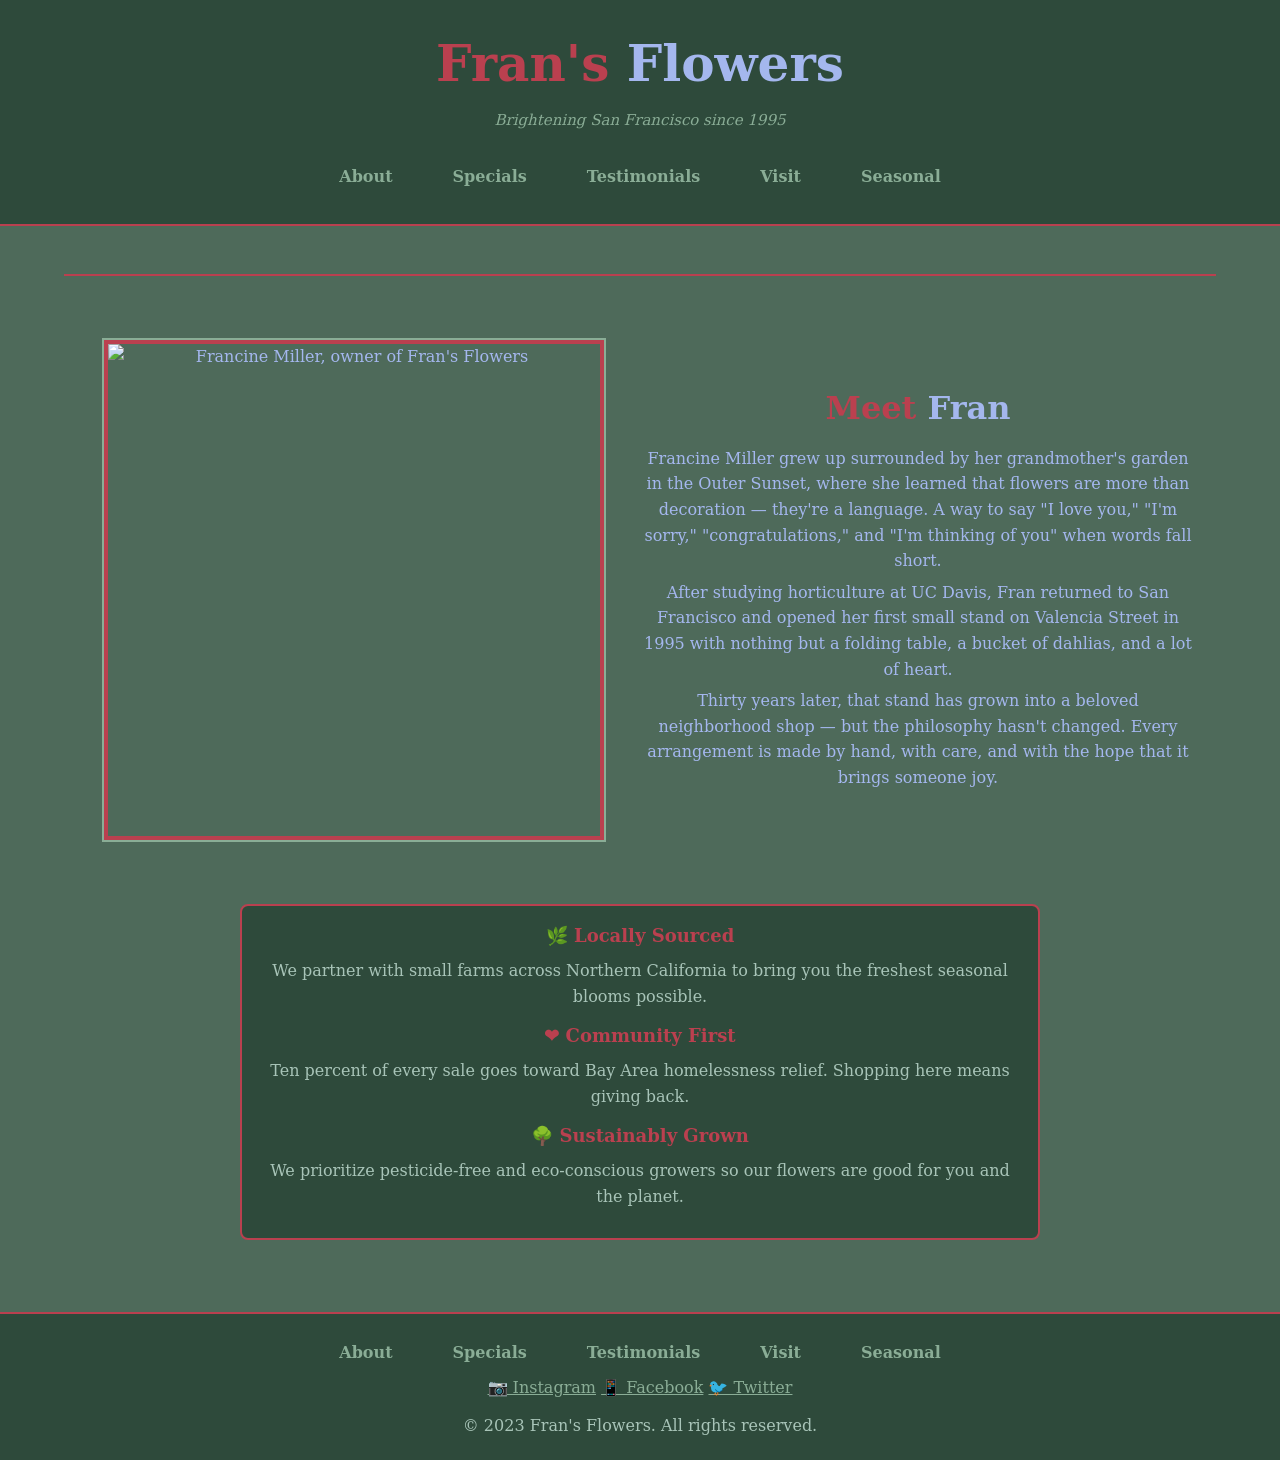
==== about.html @ 4b56d0f1 "all" ====
<!doctype html>
<html lang="en">
  <head>
    <meta charset="utf-8" />
    <meta name="viewport" content="width=device-width, initial-scale=1" />
    <title>About Us | Fran's Flowers</title>
    <link href="style.css" rel="stylesheet" type="text/css" />
  </head>

  <body>
    <header>
      <div class="header-content">
        <h1><span class="accent">Fran's</span> Flowers</h1>
        <p class="tagline">Brightening San Francisco since 1995</p>
      </div>
      <nav>
        <a href="index.html#about">About</a>
        <a href="index.html#specials">Specials</a>
        <a href="index.html#testimonials">Testimonials</a>
        <a href="index.html#visit">Visit</a>
        <a href="index.html#seasonal">Seasonal</a>
      </nav>
    </header>

    <main>
      <section class="about-fran">
        <div id="hero-about">
          <div id="hero-container">
            <img
              src="img/fran.png"
              alt="Francine Miller, owner of Fran's Flowers"
              class="hero-img"
            />
          </div>
          <div class="about-fran-text">
            <h2><span class="accent">Meet</span> Fran</h2>
            <p>
              Francine Miller grew up surrounded by her grandmother's garden in
              the Outer Sunset, where she learned that flowers are more than
              decoration — they're a language. A way to say "I love you," "I'm
              sorry," "congratulations," and "I'm thinking of you" when words
              fall short.
            </p>
            <p>
              After studying horticulture at UC Davis, Fran returned to San
              Francisco and opened her first small stand on Valencia Street in
              1995 with nothing but a folding table, a bucket of dahlias, and a
              lot of heart.
            </p>
            <p>
              Thirty years later, that stand has grown into a beloved
              neighborhood shop — but the philosophy hasn't changed. Every
              arrangement is made by hand, with care, and with the hope that it
              brings someone joy.
            </p>
          </div>
        </div>

        <div class="fran-values">
          <article class="value-card">
            <h3>&#127807; Locally Sourced</h3>
            <p>
              We partner with small farms across Northern California to bring
              you the freshest seasonal blooms possible.
            </p>
          </article>
          <article class="value-card">
            <h3>&#10084; Community First</h3>
            <p>
              Ten percent of every sale goes toward Bay Area homelessness
              relief. Shopping here means giving back.
            </p>
          </article>
          <article class="value-card">
            <h3>&#127795; Sustainably Grown</h3>
            <p>
              We prioritize pesticide-free and eco-conscious growers so our
              flowers are good for you and the planet.
            </p>
          </article>
        </div>
      </section>
    </main>

    <footer>
      <div class="footer-content">
        <div class="footer-nav">
          <a href="index.html#about">About</a>
          <a href="index.html#specials">Specials</a>
          <a href="index.html#testimonials">Testimonials</a>
          <a href="index.html#visit">Visit</a>
          <a href="index.html#seasonal">Seasonal</a>
        </div>
        <div class="footser-social">
          <a href="#" aria-label="Instagram">&#x1F4F7; Instagram</a>
          <a href="#" aria-label="Facebook">&#x1F4F1; Facebook</a>
          <a href="#" aria-label="Twitter">&#x1F426; Twitter</a>
        </div>
        <p>&copy; 2023 Fran's Flowers. All rights reserved.</p>
      </div>
    </footer>
  </body>
</html>
---- style.css ----
/* Base Styles */
* {
  margin: 0;
  padding: 0;
  box-sizing: border-box;
}

body {
  color: rgb(164, 183, 238);
  text-align: center;
  background-color: #4e6a5a;
  font-family: "Lora", Georgia, "Serif", cursive;
  line-height: 1.6;
}

/* Typography */

h1 {
  font-size: 50px;
  margin: 0;
}
h2 {
  font-size: 32px;
  margin-bottom: 12px;
}
h3 {
  font-size: 18px;
  margin-bottom: 8px;
}
p {
  margin-bottom: 6px;
}

header {
  background-color: #2e4a3b;
  padding: 24px 0;
  border-bottom: 2px solid #ba404f;
}

/* Links & Accents */
a {
  color: #8aad96;
}

.accent {
  color: #ba404f;
}

.tagline {
  font-size: 15px;
  color: #8aad96;
  margin-top: 4px;
  font-style: italic;
}

/* Images */
img {
  max-width: 100%;
  height: auto;
}

/* Hero Section */
#hero-about {
  padding: 24px;
  display: flex;
  align-items: center;
  gap: 24px;
  max-width: 1200px;
  margin: 0 auto;
}

#hero-container {
  display: flex;
  flex-shrink: 0;
  padding: 16px;
  justify-content: center;
}

#hero-container .hero-img {
  width: 500px;
  height: 500px;
  border: 4px solid #ba404f;
  outline: 2px solid #8aad96;
  object-fit: cover;
}

/* Main Content */
main {
  max-width: 1200px;
  margin: 0 auto;
  padding: 24px;
}

section {
  margin-top: 48px;
  padding-top: 24px;
  border-top: 2px solid #ba404f;
}

/* About Section */
.about-us {
  text-align: left;
  margin-top: 24px;
  padding-top: 12px;
  border-top: none;
}

.about-us p {
  max-width: 800px;
  margin: 0 auto 12px auto;
  color: #a8c4b8;
}

/* Specials Section */
.specials-list {
  display: grid;
  grid-template-columns: repeat(auto-fit, minmax(300px, 1fr));
  gap: 24px;
  margin-top: 24px;
}

.special-offer {
  background-color: #2e4a3b;
  padding: 16px;
  border: 2px solid #ba404f;
  border-radius: 8px;
}

.special-offer img {
  width: 80%;
  height: 140px;
  object-fit: cover;
  border-radius: 6px;
}

.price-now {
  color: #ba404f;
  font-size: 20px;
  font-weight: bold;
}

.price-was {
  color: #8aad96;
  text-decoration: line-through;
}

/* Visit Us Section */
.contact-info {
  margin-top: 24px;
  color: #a8c4b8;
}

address {
  font-style: normal;
  margin-top: 12px;
}

iframe {
  width: 100%;
  height: 350px;
}

/* Footer */
footer {
  margin-top: 48px;
  background-color: #2e4a3b;
  border-top: 2px solid #ba404f;
  padding: 16px;
}

.footer-nav {
  display: flex;
  justify-content: center;
  gap: 24px;
  flex-wrap: wrap;
}

.footer-nav a {
  color: #8aad96;
  text-decoration: none;
  font-weight: bold;
  padding: 8px 16px;
  border: 2px solid transparent;
  transition: all 0.3s ease;
}

.footer-nav a:hover {
  border-color: #ba404f;
  background-color: #ba404f;
  color: #fff;
}

.footer-social {
  margin-top: 12px;
  display: flex;
  justify-content: center;
  gap: 16px;
}

.footer-social a {
  color: #8aad96;
  font-size: 20px;
  transition: color 0.3s ease;
}

.footer-social a:hover {
  color: #ba404f;
}

.footer-content p {
  color: #a8c4b8;
  margin-top: 12px;
}

/* Naviation */
nav {
  display: flex;
  justify-content: center;
  gap: 24px;
  padding-top: 16px;
  flex-wrap: wrap;
}

nav a {
  color: #8aad96;
  text-decoration: none;
  font-weight: bold;
  padding: 8px 16px;
  border: 2px solid transparent;
  transition: all 0.3s ease;
}

nav a:hover {
  border-color: #ba404f;
  background-color: #ba404f;
  color: #fff;
}

.nav-active {
  border-color: #ba404f;
  background-color: #ba404f;
  color: #fff;
}

/* Testimonials */
.testimonials-list {
  display: flex;
  flex-direction: column;
  gap: 24px;
  margin-top: 24px;
}

.testimonial {
  background-color: #2e4a3b;
  padding: 16px;
  border: 2px solid #ba404f;
  border-radius: 8px;
}

.testimonial .quote {
  font-style: italic;
  color: #a8c4b8;
  margin-bottom: 12px;
}

.testimonial .author {
  font-weight: bold;
  color: #ba404f;
}

/* Seasonal Section */
.seasonal-subtitle {
  color: #8aad96;
  font-size: 18px;
  margin-bottom: 12px;
}

.seasonal-feature {
  background-color: #2e4a3b;
  padding: 16px;
  border: 2px solid #ba404f;
  border-radius: 8px;
  margin-top: 24px;
}

.seasonal-details h3 {
  color: #ba404f;
  margin-bottom: 8px;
}

.seasonal-details p {
  color: #a8c4b8;
}

/* Seasonal Arrangements */
.seasonal-list {
  display: grid;
  grid-template-columns: repeat(auto-fit, minmax(220px, 1fr));
  gap: 24px;
  margin-top: 24px;
}

.seasonal-arrangement {
  background-color: #2e4a3b;
  padding: 16px;
  border: 2px solid #ba404f;
  border-radius: 8px;
}

.seasonal-arrangement img {
  width: 100%;
  height: 160px;
  object-fit: cover;
  border-radius: 6px;
  margin-bottom: 10px;
}

.seasonal-arrangement h3 {
  color: #c8d8f0;
  margin-bottom: 6px;
}

.seasonal-arrangement p {
  color: #a8c4b8;
  font-size: 14px;
}

/* About Fran */
.about-fran {
  display: flex;
  flex-direction: column;
  align-items: center;
  gap: 24px;
  margin-top: 24px;
}

.fran-values {
  background-color: #2e4a3b;
  padding: 16px;
  border: 2px solid #ba404f;
  border-radius: 8px;
  max-width: 800px;
}

.value-card {
  margin-bottom: 12px;
}

.value-card h3 {
  color: #ba404f;
  margin-bottom: 8px;
}

.value-card p {
  color: #a8c4b8;
}
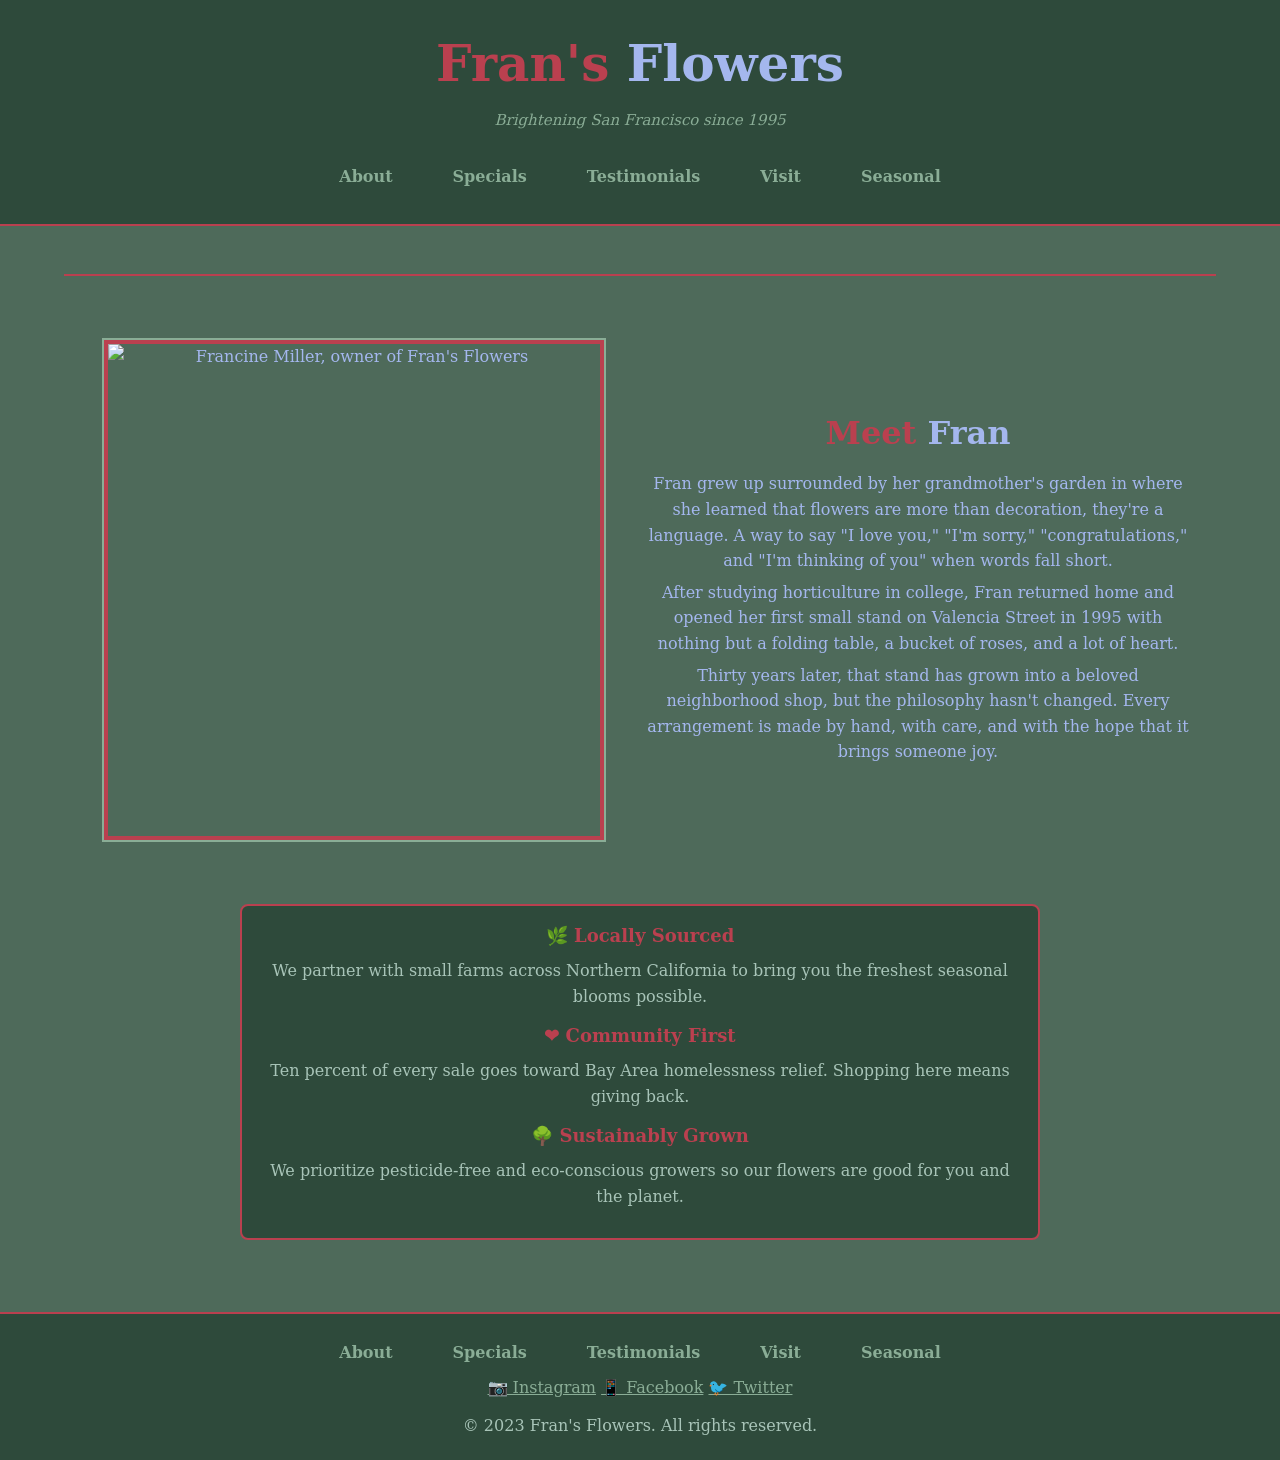
==== commit b72a6b69: "text" ====
--- a/about.html
+++ b/about.html
@@ -35,21 +35,20 @@
           <div class="about-fran-text">
             <h2><span class="accent">Meet</span> Fran</h2>
             <p>
-              Francine Miller grew up surrounded by her grandmother's garden in
-              the Outer Sunset, where she learned that flowers are more than
-              decoration — they're a language. A way to say "I love you," "I'm
-              sorry," "congratulations," and "I'm thinking of you" when words
-              fall short.
+              Fran grew up surrounded by her grandmother's garden in where she
+              learned that flowers are more than decoration, they're a language.
+              A way to say "I love you," "I'm sorry," "congratulations," and
+              "I'm thinking of you" when words fall short.
             </p>
             <p>
-              After studying horticulture at UC Davis, Fran returned to San
-              Francisco and opened her first small stand on Valencia Street in
-              1995 with nothing but a folding table, a bucket of dahlias, and a
-              lot of heart.
+              After studying horticulture in college, Fran returned home and
+              opened her first small stand on Valencia Street in 1995 with
+              nothing but a folding table, a bucket of roses, and a lot of
+              heart.
             </p>
             <p>
               Thirty years later, that stand has grown into a beloved
-              neighborhood shop — but the philosophy hasn't changed. Every
+              neighborhood shop, but the philosophy hasn't changed. Every
               arrangement is made by hand, with care, and with the hope that it
               brings someone joy.
             </p>
